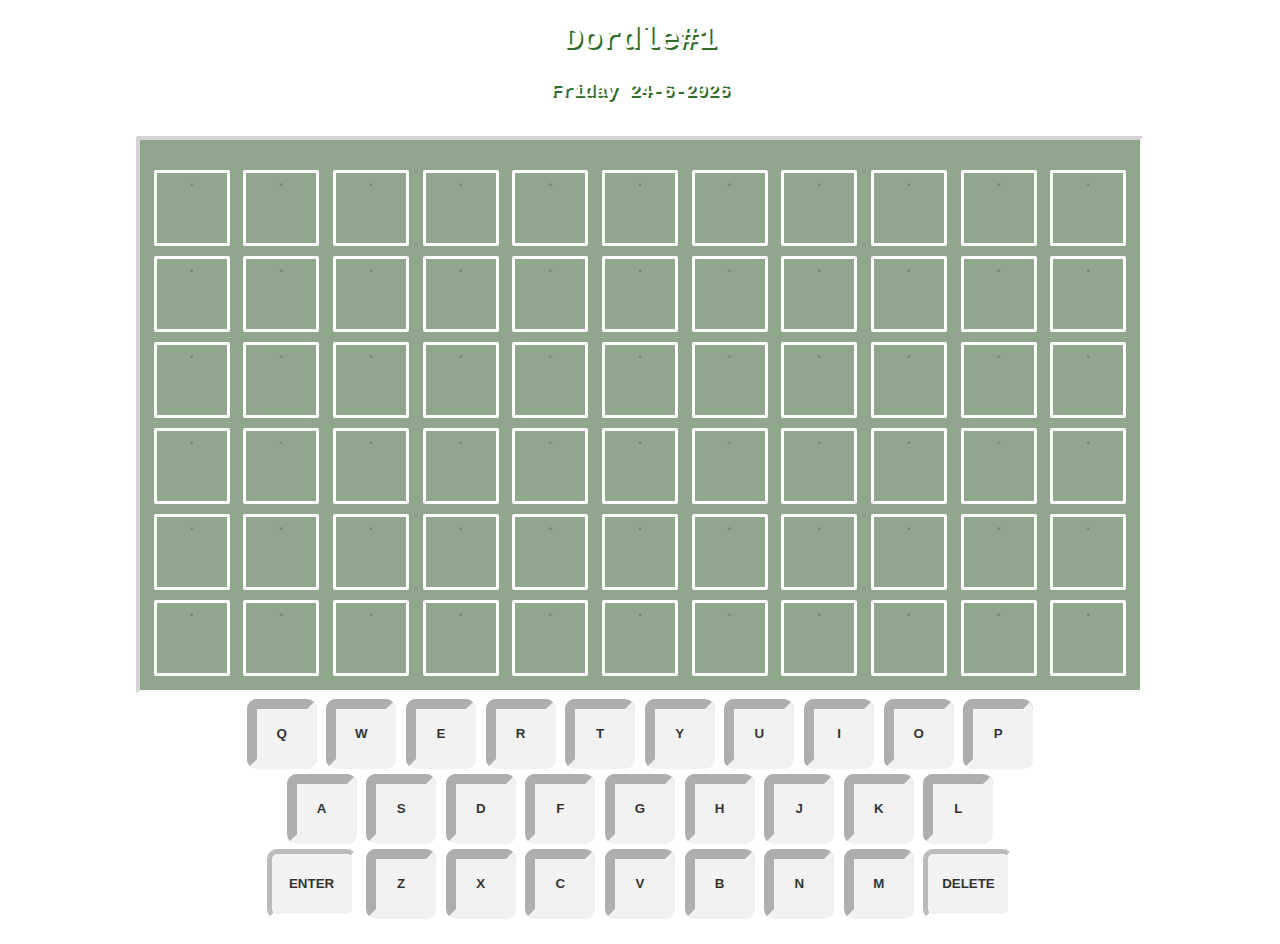
==== Dordle/index.html @ e162630c "5-22" ====
<!DOCTYPE html>
<html lang="en">

<head>
    <meta charset="UTF-8">
    <meta name="viewport" content="width=device-width, initial-scale=1.0">
    <link rel="icon" type="image/png" href="../Misc/favicon.png">
    <link rel="stylesheet" href="style.css">
    <link rel="stylesheet" href="anskey.css">
    <title>Dordle</title>
</head>

<body>
    <div id="topbar">
        <h1> Dordle#1</h1>
        <h3 id="dayinfo">placeholder</h3>
    </div>
    <div id="wrapper">
        <div id = "guess1">
            <div class="anskey">.</div>
            <div class="anskey">.</div>
            <div class="anskey">.</div>
            <div class="anskey">.</div>
            <div class="anskey">.</div>
            <div class="anskey">.</div>
            <div class="anskey">.</div>
            <div class="anskey">.</div>
            <div class="anskey">.</div>
            <div class="anskey">.</div>
            <div class="anskey">.</div>
        </div>
        <div id = "guess2">
            <div class="anskey">.</div>
            <div class="anskey">.</div>
            <div class="anskey">.</div>
            <div class="anskey">.</div>
            <div class="anskey">.</div>
            <div class="anskey">.</div>
            <div class="anskey">.</div>
            <div class="anskey">.</div>
            <div class="anskey">.</div>
            <div class="anskey">.</div>
            <div class="anskey">.</div>
        </div>
        <div id = "guess3">
            <div class="anskey">.</div>
            <div class="anskey">.</div>
            <div class="anskey">.</div>
            <div class="anskey">.</div>
            <div class="anskey">.</div>
            <div class="anskey">.</div>
            <div class="anskey">.</div>
            <div class="anskey">.</div>
            <div class="anskey">.</div>
            <div class="anskey">.</div>
            <div class="anskey">.</div>
        </div>
        <div id = "guess4">
            <div class="anskey">.</div>
            <div class="anskey">.</div>
            <div class="anskey">.</div>
            <div class="anskey">.</div>
            <div class="anskey">.</div>
            <div class="anskey">.</div>
            <div class="anskey">.</div>
            <div class="anskey">.</div>
            <div class="anskey">.</div>
            <div class="anskey">.</div>
            <div class="anskey">.</div>
        </div>
        <div id = "guess5">
            <div class="anskey">.</div>
            <div class="anskey">.</div>
            <div class="anskey">.</div>
            <div class="anskey">.</div>
            <div class="anskey">.</div>
            <div class="anskey">.</div>
            <div class="anskey">.</div>
            <div class="anskey">.</div>
            <div class="anskey">.</div>
            <div class="anskey">.</div>
            <div class="anskey">.</div>
        </div>
        <div id = "guess6">
            <div class="anskey">.</div>
            <div class="anskey">.</div>
            <div class="anskey">.</div>
            <div class="anskey">.</div>
            <div class="anskey">.</div>
            <div class="anskey">.</div>
            <div class="anskey">.</div>
            <div class="anskey">.</div>
            <div class="anskey">.</div>
            <div class="anskey">.</div>
            <div class="anskey">.</div>
        </div>
    </div>
    <div id="keypad">
        <div></div>
        <button class="key">Q</button>
        <button class="key">W</button>
        <button class="key">E</button>
        <button class="key">R</button>
        <button class="key">T</button>
        <button class="key">Y</button>
        <button class="key">U</button>
        <button class="key">I</button>
        <button class="key">O</button>
        <button class="key">P</button>
        <br>
        <button class="key">A</button>
        <button class="key">S</button>
        <button class="key">D</button>
        <button class="key">F</button>
        <button class="key">G</button>
        <button class="key">H</button>
        <button class="key">J</button>
        <button class="key">K</button>
        <button class="key">L</button>
        <br>
        <button class="specialkey">ENTER</button>
        <button class="key">Z</button>
        <button class="key">X</button>
        <button class="key">C</button>
        <button class="key">V</button>
        <button class="key">B</button>
        <button class="key">N</button>
        <button class="key">M</button>
        <button class="specialkey">DELETE</button>
    </div>
    <script src="../Dinosaur Webpage/dayinfo.js"></script>
</body>

</html>
---- Dordle/style.css ----
body {
    margin-left: 0;
    margin-right: 0;
    margin-bottom: 0;
    margin-top: 0;
    background-image: url("../misc/bg.png");
    background-repeat: no-repeat;
    background-position: center;
    background-attachment: fixed;
    background-size: cover;
    font-family: "Poppins", monospace;
    min-height: 100vh;
    display: flex;
    flex-direction: column;
    text-align: center;
}

#topbar {
    color: white;
    text-shadow: 2px 2px #326c2b;
}


#wrapper {
    border: inset 4px;
    border-color: white;
    background-color: #234F1E;
    border-radius: 3px;
    margin: auto;
    margin-top: 15px;
    width: 1000px;
    height: 550px;
    opacity: 0.5;
    display: flex;
    flex-direction: column;
}

#keypad {
    margin: auto;
    border-radius: 50px;
    height: 250px;
    width: 900px;
    opacity: 0.8;
}

.key {
    border: inset 10px;
    margin-top: 5px;
    font-weight: bold;
    width: 70px;
    height: 70px;
    border-radius: 10px;


}

.specialkey {
    border: inset 5px;
    border-color: white;
    font-weight: bold;
    width: 90px;
    height: 70px;
    border-radius: 10px;
}
---- Dordle/anskey.css ----
#guess1 {
    margin-top: 25px;
    margin-left: 5px;
    margin-right: 5px;
    display: flex;
    flex-direction: row;
    justify-content: space-evenly;
}

#guess2 {
    margin-top: 5px;
    margin-left: 5px;
    margin-right: 5px;
    display: flex;
    flex-direction: row;
    justify-content: space-evenly;
}

#guess3 {
    margin-top: 5px;
    margin-left: 5px;
    margin-right: 5px;
    display: flex;
    flex-direction: row;
    justify-content: space-evenly;
}

#guess4 {
    margin-top: 5px;
    margin-left: 5px;
    margin-right: 5px;
    display: flex;
    flex-direction: row;
    justify-content: space-evenly;
}

#guess5 {
    margin-top: 5px;
    margin-left: 5px;
    margin-right: 5px;
    display: flex;
    flex-direction: row;
    justify-content: space-evenly;
}

#guess6 {
    margin-top: 5px;
    margin-left: 5px;
    margin-right: 5px;
    margin-bottom: 25px;
    display: flex;
    flex-direction: row;
    justify-content: space-evenly;
}



.anskey {
    margin-left: 5px;
    margin-right: 5px;
    margin-top: 5px;
    border: solid 3px;
    border-color: white;
    font-weight: bold;
    width: 70px;
    height: 70px;
    border-radius: 2px;
}
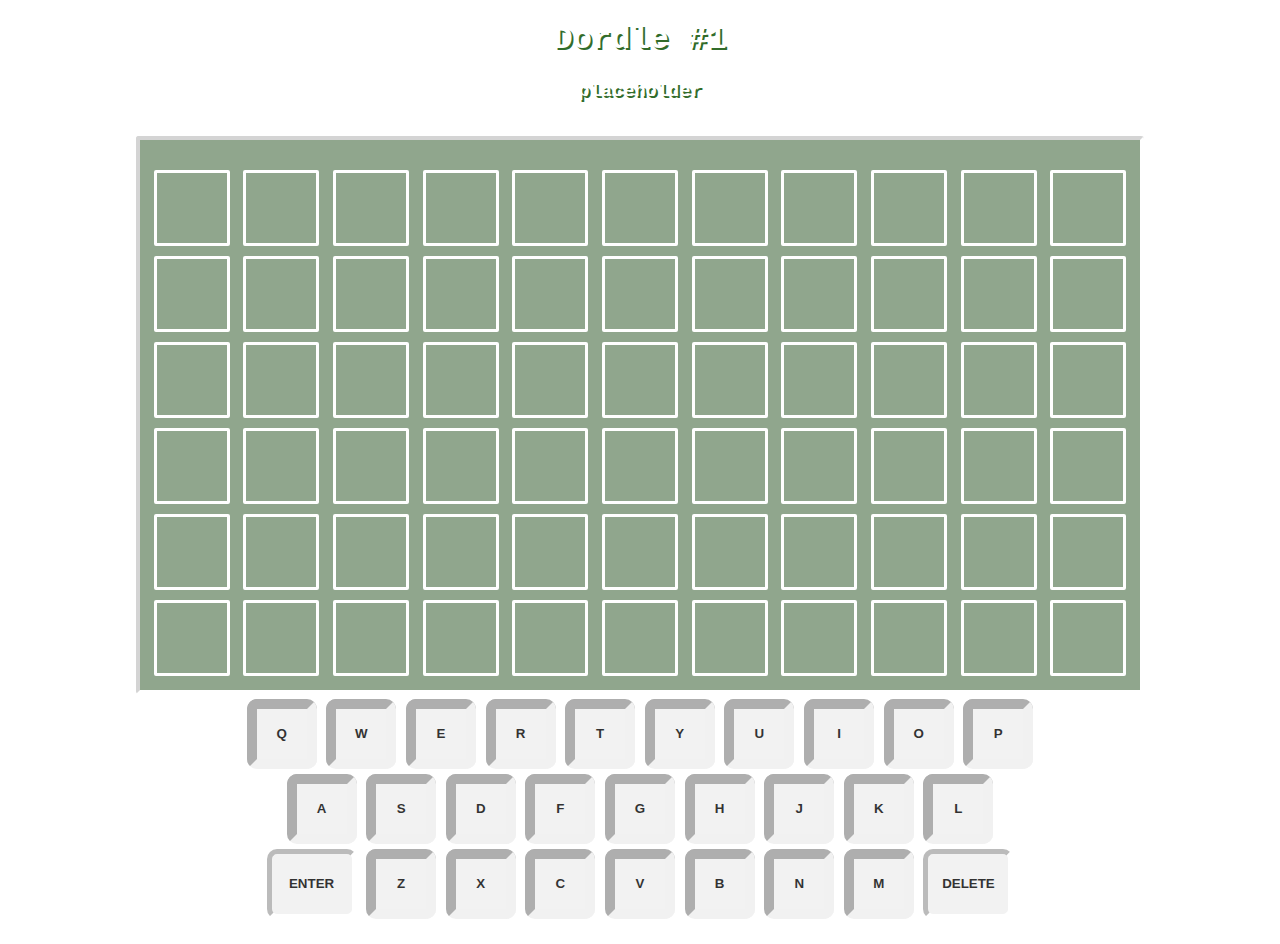
==== commit d9898592: "5-27" ====
--- a/Dordle/index.html
+++ b/Dordle/index.html
@@ -12,123 +12,125 @@
 
 <body>
     <div id="topbar">
-        <h1> Dordle#1</h1>
+        <h1> Dordle #1</h1>
         <h3 id="dayinfo">placeholder</h3>
     </div>
     <div id="wrapper">
-        <div id = "guess1">
-            <div class="anskey">.</div>
-            <div class="anskey">.</div>
-            <div class="anskey">.</div>
-            <div class="anskey">.</div>
-            <div class="anskey">.</div>
-            <div class="anskey">.</div>
-            <div class="anskey">.</div>
-            <div class="anskey">.</div>
-            <div class="anskey">.</div>
-            <div class="anskey">.</div>
-            <div class="anskey">.</div>
+        <div id="guess1">
+            <div class="anskey" id="a1"></div>
+            <div class="anskey" id="a2"></div>
+            <div class="anskey" id="a3"></div>
+            <div class="anskey" id="a4"></div>
+            <div class="anskey" id="a5"></div>
+            <div class="anskey" id="a6"></div>
+            <div class="anskey" id="a7"></div>
+            <div class="anskey" id="a8"></div>
+            <div class="anskey" id="a9"></div>
+            <div class="anskey" id="a10"></div>
+            <div class="anskey" id="a11"></div>
         </div>
-        <div id = "guess2">
-            <div class="anskey">.</div>
-            <div class="anskey">.</div>
-            <div class="anskey">.</div>
-            <div class="anskey">.</div>
-            <div class="anskey">.</div>
-            <div class="anskey">.</div>
-            <div class="anskey">.</div>
-            <div class="anskey">.</div>
-            <div class="anskey">.</div>
-            <div class="anskey">.</div>
-            <div class="anskey">.</div>
+        <div id="guess2">
+            <div class="anskey" id="b1"></div>
+            <div class="anskey" id="b2"></div>
+            <div class="anskey" id="b3"></div>
+            <div class="anskey" id="b4"></div>
+            <div class="anskey" id="b5"></div>
+            <div class="anskey" id="b6"></div>
+            <div class="anskey" id="b7"></div>
+            <div class="anskey" id="b8"></div>
+            <div class="anskey" id="b9"></div>
+            <div class="anskey" id="b10"></div>
+            <div class="anskey" id="b11"></div>
         </div>
-        <div id = "guess3">
-            <div class="anskey">.</div>
-            <div class="anskey">.</div>
-            <div class="anskey">.</div>
-            <div class="anskey">.</div>
-            <div class="anskey">.</div>
-            <div class="anskey">.</div>
-            <div class="anskey">.</div>
-            <div class="anskey">.</div>
-            <div class="anskey">.</div>
-            <div class="anskey">.</div>
-            <div class="anskey">.</div>
+        <div id="guess3">
+            <div class="anskey" id="c1"></div>
+            <div class="anskey" id="c2"></div>
+            <div class="anskey" id="c3"></div>
+            <div class="anskey" id="c4"></div>
+            <div class="anskey" id="c5"></div>
+            <div class="anskey" id="c6"></div>
+            <div class="anskey" id="c7"></div>
+            <div class="anskey" id="c8"></div>
+            <div class="anskey" id="c9"></div>
+            <div class="anskey" id="c10"></div>
+            <div class="anskey" id="c11"></div>
         </div>
-        <div id = "guess4">
-            <div class="anskey">.</div>
-            <div class="anskey">.</div>
-            <div class="anskey">.</div>
-            <div class="anskey">.</div>
-            <div class="anskey">.</div>
-            <div class="anskey">.</div>
-            <div class="anskey">.</div>
-            <div class="anskey">.</div>
-            <div class="anskey">.</div>
-            <div class="anskey">.</div>
-            <div class="anskey">.</div>
+        <div id="guess4">
+            <div class="anskey" id="d1"></div>
+            <div class="anskey" id="d2"></div>
+            <div class="anskey" id="d3"></div>
+            <div class="anskey" id="d4"></div>
+            <div class="anskey" id="d5"></div>
+            <div class="anskey" id="d6"></div>
+            <div class="anskey" id="d7"></div>
+            <div class="anskey" id="d8"></div>
+            <div class="anskey" id="d9"></div>
+            <div class="anskey" id="d10"></div>
+            <div class="anskey" id="d11"></div>
         </div>
-        <div id = "guess5">
-            <div class="anskey">.</div>
-            <div class="anskey">.</div>
-            <div class="anskey">.</div>
-            <div class="anskey">.</div>
-            <div class="anskey">.</div>
-            <div class="anskey">.</div>
-            <div class="anskey">.</div>
-            <div class="anskey">.</div>
-            <div class="anskey">.</div>
-            <div class="anskey">.</div>
-            <div class="anskey">.</div>
+        <div id="guess5">
+            <div class="anskey" id="e1"></div>
+            <div class="anskey" id="e2"></div>
+            <div class="anskey" id="e3"></div>
+            <div class="anskey" id="e4"></div>
+            <div class="anskey" id="e5"></div>
+            <div class="anskey" id="e6"></div>
+            <div class="anskey" id="e7"></div>
+            <div class="anskey" id="e8"></div>
+            <div class="anskey" id="e9"></div>
+            <div class="anskey" id="e10"></div>
+            <div class="anskey" id="e11"></div>
         </div>
-        <div id = "guess6">
-            <div class="anskey">.</div>
-            <div class="anskey">.</div>
-            <div class="anskey">.</div>
-            <div class="anskey">.</div>
-            <div class="anskey">.</div>
-            <div class="anskey">.</div>
-            <div class="anskey">.</div>
-            <div class="anskey">.</div>
-            <div class="anskey">.</div>
-            <div class="anskey">.</div>
-            <div class="anskey">.</div>
+        <div id="guess6">
+            <div class="anskey" id="f1"></div>
+            <div class="anskey" id="f2"></div>
+            <div class="anskey" id="f3"></div>
+            <div class="anskey" id="f4"></div>
+            <div class="anskey" id="f5"></div>
+            <div class="anskey" id="f6"></div>
+            <div class="anskey" id="f7"></div>
+            <div class="anskey" id="f8"></div>
+            <div class="anskey" id="f9"></div>
+            <div class="anskey" id="f10"></div>
+            <div class="anskey" id="f11"></div>
         </div>
     </div>
     <div id="keypad">
         <div></div>
-        <button class="key">Q</button>
-        <button class="key">W</button>
-        <button class="key">E</button>
-        <button class="key">R</button>
-        <button class="key">T</button>
-        <button class="key">Y</button>
-        <button class="key">U</button>
-        <button class="key">I</button>
-        <button class="key">O</button>
-        <button class="key">P</button>
+        <button class="key" id="Q">Q</button>
+        <button class="key" id="W">W</button>
+        <button class="key" id="E">E</button>
+        <button class="key" id="R">R</button>
+        <button class="key" id="T">T</button>
+        <button class="key" id="Y">Y</button>
+        <button class="key" id="U">U</button>
+        <button class="key" id="I">I</button>
+        <button class="key" id="O">O</button>
+        <button class="key" id="P">P</button>
         <br>
-        <button class="key">A</button>
-        <button class="key">S</button>
-        <button class="key">D</button>
-        <button class="key">F</button>
-        <button class="key">G</button>
-        <button class="key">H</button>
-        <button class="key">J</button>
-        <button class="key">K</button>
-        <button class="key">L</button>
+        <button class="key" id="A">A</button>
+        <button class="key" id="S">S</button>
+        <button class="key" id="D">D</button>
+        <button class="key" id="F">F</button>
+        <button class="key" id="G">G</button>
+        <button class="key" id="H">H</button>
+        <button class="key" id="J">J</button>
+        <button class="key" id="K">K</button>
+        <button class="key" id="L">L</button>
         <br>
-        <button class="specialkey">ENTER</button>
-        <button class="key">Z</button>
-        <button class="key">X</button>
-        <button class="key">C</button>
-        <button class="key">V</button>
-        <button class="key">B</button>
-        <button class="key">N</button>
-        <button class="key">M</button>
-        <button class="specialkey">DELETE</button>
+        <button class="specialkey" id="ENTER">ENTER</button>
+        <button class="key" id="Z">Z</button>
+        <button class="key" id="X">X</button>
+        <button class="key" id="C">C</button>
+        <button class="key" id="V">V</button>
+        <button class="key" id="B">B</button>
+        <button class="key" id="N">N</button>
+        <button class="key" id="M">M</button>
+        <button class="specialkey" id="DELETE">DELETE</button>
+
     </div>
-    <script src="../Dinosaur Webpage/dayinfo.js"></script>
+    <script src="dordle.js"></script>
+    <script src="../Misc/dayinfo.js"></script>
 </body>
 
 </html>--- a/Dordle/style.css
+++ b/Dordle/style.css
@@ -64,3 +64,11 @@
 }
 
 
+.key:hover {
+    cursor: pointer;
+  }
+  
+.specialkey:hover {
+    cursor: pointer;
+}
+
--- a/Dordle/anskey.css
+++ b/Dordle/anskey.css
@@ -65,5 +65,8 @@
     width: 70px;
     height: 70px;
     border-radius: 2px;
+    line-height: 69px;
+    font-size: 65px;
+    color: white;
 }
 
